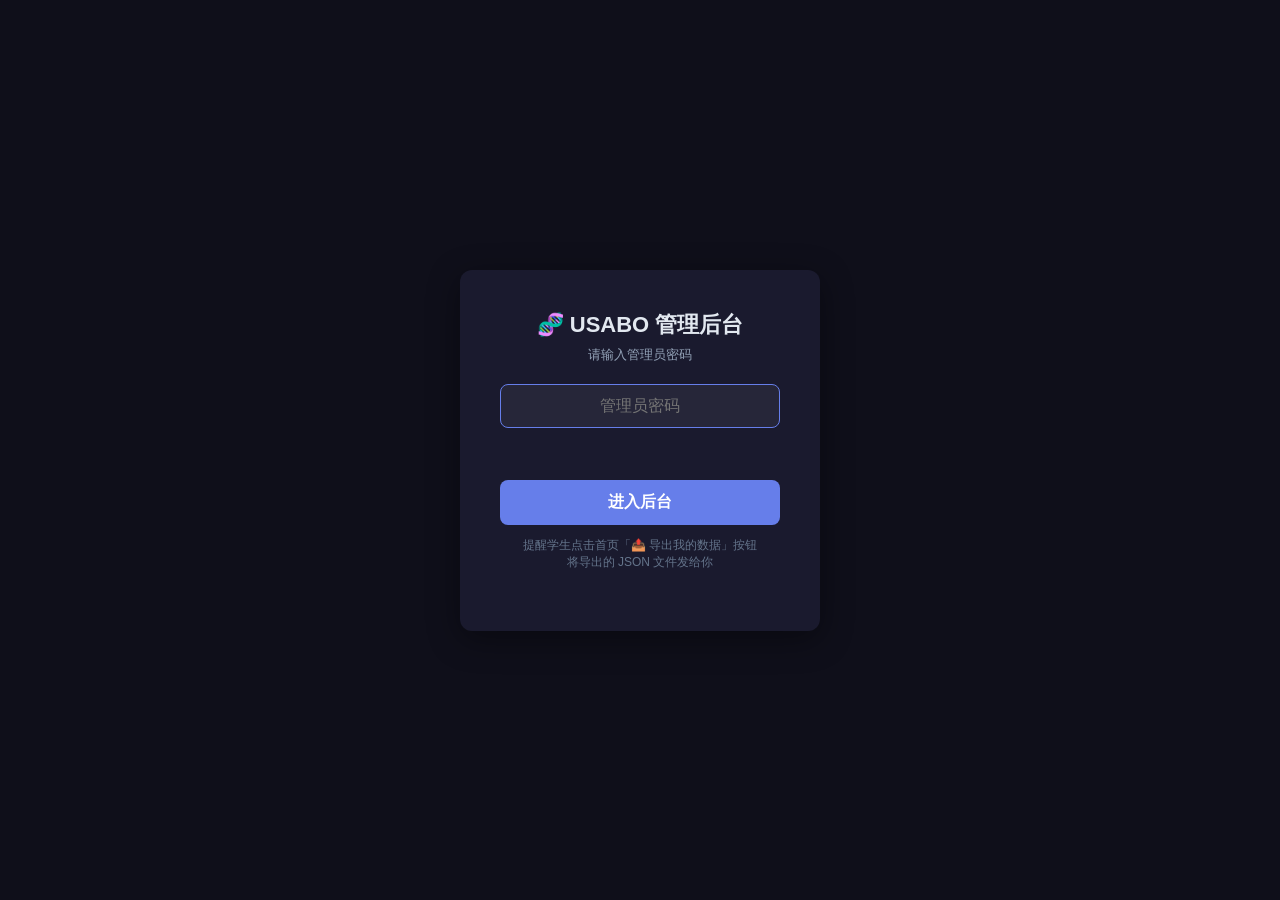
==== admin.html @ e3360253 "feat(admin): add practice PDF export (stems+options only, no answers) - New green button: 导出错题练习PDF " ====
<!DOCTYPE html>
<html lang="zh-CN">
<head>
  <meta charset="UTF-8">
  <meta name="viewport" content="width=device-width, initial-scale=1.0">
  <meta name="theme-color" content="#1a1a2e">
  <title>USABO 管理后台</title>
  <style>
    :root {
      --bg: #0f0f1a;
      --bg-card: #1a1a2e;
      --bg-card-hover: #22223a;
      --accent: #667eea;
      --accent-glow: rgba(102,126,234,0.3);
      --correct: #4ade80;
      --correct-bg: rgba(74,222,128,0.15);
      --wrong: #f87171;
      --wrong-bg: rgba(248,113,113,0.15);
      --text: #e2e8f0;
      --text-dim: #94a3b8;
      --text-muted: #64748b;
      --radius: 12px;
      --radius-sm: 8px;
    }

    * { margin:0; padding:0; box-sizing:border-box; }
    body {
      font-family: -apple-system,BlinkMacSystemFont,'Segoe UI',sans-serif;
      background: var(--bg);
      color: var(--text);
      min-height: 100vh;
    }

    /* ── Login ── */
    #login-overlay {
      position: fixed; inset:0; background: var(--bg);
      display: flex; align-items: center; justify-content: center;
      z-index: 9999;
    }
    #login-overlay.hidden { display:none; }
    .login-card {
      background: var(--bg-card);
      padding: 40px;
      border-radius: var(--radius);
      text-align: center;
      box-shadow: 0 8px 32px rgba(0,0,0,0.4);
      width: 360px;
    }
    .login-card h1 { font-size: 22px; margin-bottom: 6px; }
    .login-card p { color: var(--text-dim); font-size: 13px; margin-bottom: 20px; }
    .login-card input {
      width: 100%; padding: 12px 16px;
      border: 1px solid rgba(255,255,255,0.1);
      border-radius: var(--radius-sm);
      background: rgba(255,255,255,0.05);
      color: var(--text); font-size: 16px;
      text-align: center; outline: none;
      margin-bottom: 12px;
    }
    .login-card input:focus { border-color: var(--accent); }
    .login-btn {
      width: 100%; padding: 12px;
      background: var(--accent); color: #fff;
      border: none; border-radius: var(--radius-sm);
      font-size: 16px; font-weight: 600;
      cursor: pointer; transition: transform 0.15s;
    }
    .login-btn:hover { transform: translateY(-1px); }
    .login-btn:active { transform: translateY(0); }
    .login-error { color: var(--wrong); font-size: 13px; min-height: 20px; }

    /* ── Layout ── */
    #app { display:none; max-width: 1100px; margin: 0 auto; padding: 24px 16px; }
    #app.active { display:block; }

    header {
      display: flex; align-items: center; justify-content: space-between;
      margin-bottom: 28px;
      padding-bottom: 16px;
      border-bottom: 1px solid rgba(255,255,255,0.08);
    }
    header h1 { font-size: 24px; }
    .header-actions { display:flex; gap:10px; }
    .btn {
      padding: 8px 18px; border: none; border-radius: var(--radius-sm);
      font-size: 14px; font-weight: 600; cursor: pointer;
      transition: transform 0.15s, box-shadow 0.15s;
    }
    .btn:hover { transform: translateY(-1px); }
    .btn-accent { background: var(--accent); color: #fff; }
    .btn-accent:hover { box-shadow: 0 4px 16px var(--accent-glow); }
    .btn-ghost {
      background: transparent; color: var(--text-dim);
      border: 1px solid rgba(255,255,255,0.15);
    }
    .btn-ghost:hover { border-color: rgba(255,255,255,0.3); color: var(--text); }
    .btn-pdf {
      background: linear-gradient(135deg, #f43f5e, #e11d48);
      color: #fff;
    }
    .btn-wrong-pdf {
      background: linear-gradient(135deg, #8b5cf6, #7c3aed);
      color: #fff;
    }
    .btn-practice-pdf {
      background: linear-gradient(135deg, #22c55e, #16a34a);
      color: #fff;
    }

    /* ── Wrong Questions Print Export (Full: with answers) ── */
    #wrong-export {
      display: none;
      background: #fff;
      color: #000;
      padding: 40px;
      font-size: 14px;
      line-height: 1.6;
    }
    #wrong-export.active {
      display: block;
    }
    .we-student-title {
      font-size: 20px; font-weight: 700;
      border-bottom: 2px solid #333;
      padding-bottom: 8px; margin: 24px 0 16px;
    }
    .we-student-title:first-child { margin-top: 0; }
    .we-question {
      margin-bottom: 24px;
      padding-bottom: 16px;
      border-bottom: 1px solid #eee;
      page-break-inside: avoid;
    }
    .we-q-meta {
      color: #666; font-size: 12px; margin-bottom: 6px;
    }
    .we-stem {
      font-weight: 600; margin-bottom: 8px;
    }
    .we-options {
      margin: 8px 0 8px 20px;
    }
    .we-option {
      margin: 2px 0;
      padding: 2px 0;
    }
    .we-option.correct {
      background: #dcfce7;
      font-weight: 600;
    }
    .we-answer-row {
      display: flex; gap: 24px; margin: 8px 0;
      font-size: 13px;
    }
    .we-answer-row .wrong-ans { color: #dc2626; font-weight: 600; }
    .we-answer-row .right-ans { color: #16a34a; font-weight: 600; }
    .we-explain {
      background: #f8f9fa;
      padding: 8px 12px;
      border-radius: 6px;
      margin-top: 8px;
      font-size: 12px;
      color: #333;
      white-space: pre-wrap;
    }
    .we-q-image {
      max-width: 100%;
      max-height: 200px;
      margin: 8px 0;
    }
    .we-empty {
      text-align: center; color: #999; padding: 40px;
    }
    .we-cover {
      text-align: center; padding: 60px 20px;
      border-bottom: 2px solid #333; margin-bottom: 30px;
    }
    .we-cover h2 { font-size: 26px; margin-bottom: 8px; }
    .we-cover p { color: #666; font-size: 13px; }

    /* ── Practice Export (Stems + Options only, no answers) ── */
    #practice-export {
      display: none;
      background: #fff;
      color: #000;
      padding: 40px;
      font-size: 14px;
      line-height: 1.8;
    }
    #practice-export.active {
      display: block;
    }
    .pe-cover {
      text-align: center; padding: 60px 20px;
      border-bottom: 2px solid #333; margin-bottom: 30px;
    }
    .pe-cover h2 { font-size: 26px; margin-bottom: 8px; }
    .pe-cover p { color: #666; font-size: 13px; }
    .pe-student-title {
      font-size: 20px; font-weight: 700;
      border-bottom: 2px solid #333;
      padding-bottom: 8px; margin: 24px 0 16px;
    }
    .pe-student-title:first-child { margin-top: 0; }
    .pe-question {
      margin-bottom: 32px;
      padding-bottom: 20px;
      border-bottom: 1px dashed #ccc;
      page-break-inside: avoid;
    }
    .pe-q-num {
      font-weight: 700; font-size: 15px; margin-bottom: 6px;
      color: #333;
    }
    .pe-stem {
      font-weight: 600; margin-bottom: 10px;
      font-size: 14px;
    }
    .pe-options {
      margin: 0 0 10px 24px;
    }
    .pe-option {
      margin: 4px 0;
      padding: 4px 0;
      font-size: 14px;
    }
    .pe-blank-line {
      margin: 12px 0;
      color: #999;
      font-size: 12px;
      border-bottom: 1px solid #ccc;
      padding-bottom: 30px;
    }
    .pe-q-image {
      max-width: 100%;
      max-height: 200px;
      margin: 8px 0;
    }
    .pe-empty {
      text-align: center; color: #999; padding: 40px;
    }

    @media print {
      #login-overlay, #app, #detail-overlay, header, .btn { display: none !important; }
      body { background: #fff; color: #000; }

      /* Full wrong export (with answers) */
      .printing-wrong #wrong-export {
        display: block !important;
        position: static;
      }
      .printing-wrong #practice-export { display: none !important; }

      /* Practice export (stems + options only) */
      .printing-practice #practice-export {
        display: block !important;
        position: static;
      }
      .printing-practice #wrong-export { display: none !important; }

      .we-question { page-break-inside: avoid; }
      .we-student-title { page-break-after: avoid; }
      .pe-question { page-break-inside: avoid; }
      .pe-student-title { page-break-after: avoid; }
    }

    /* ── Import Zone ── */
    .import-zone {
      border: 2px dashed rgba(255,255,255,0.15);
      border-radius: var(--radius);
      padding: 36px;
      text-align: center;
      margin-bottom: 24px;
      transition: border-color 0.2s, background 0.2s;
      cursor: pointer;
    }
    .import-zone:hover, .import-zone.drag-over {
      border-color: var(--accent);
      background: var(--accent-glow);
    }
    .import-zone .icon { font-size: 40px; margin-bottom: 8px; }
    .import-zone p { color: var(--text-dim); font-size: 14px; margin: 4px 0; }
    .import-zone .hint { color: var(--text-muted); font-size: 12px; }
    .import-zone .file-count {
      display: inline-block; margin-top: 10px;
      background: var(--accent); color: #fff;
      padding: 2px 12px; border-radius: 20px;
      font-size: 13px; font-weight: 600;
    }
    .import-zone .file-list {
      margin-top: 14px; text-align: left;
      display: flex; flex-wrap: wrap; gap: 6px;
      justify-content: center;
    }
    .file-chip {
      background: var(--bg-card-hover);
      padding: 4px 14px; border-radius: 20px;
      font-size: 13px; color: var(--accent);
    }

    /* ── Stats Overview ── */
    .stats-grid {
      display: grid;
      grid-template-columns: repeat(auto-fit, minmax(200px, 1fr));
      gap: 14px;
      margin-bottom: 24px;
    }
    .stat-card {
      background: var(--bg-card);
      border-radius: var(--radius);
      padding: 20px;
      text-align: center;
    }
    .stat-card .num {
      font-size: 32px; font-weight: 700;
      color: var(--accent);
    }
    .stat-card .label {
      font-size: 13px; color: var(--text-dim);
      margin-top: 4px;
    }
    .stat-card.correct .num { color: var(--correct); }
    .stat-card.wrong .num { color: var(--wrong); }

    /* ── Student Table ── */
    .section-title {
      font-size: 18px; font-weight: 700;
      margin: 24px 0 14px;
      display: flex; align-items: center; gap: 8px;
    }
    .section-title::before {
      content: ''; display: block;
      width: 4px; height: 20px;
      border-radius: 2px; background: var(--accent);
    }

    .student-table {
      width: 100%; border-collapse: collapse;
      background: var(--bg-card); border-radius: var(--radius);
      overflow: hidden;
    }
    .student-table th, .student-table td {
      padding: 12px 16px; text-align: left;
      font-size: 14px;
    }
    .student-table th {
      background: rgba(255,255,255,0.04);
      color: var(--text-dim); font-weight: 600;
      font-size: 13px; text-transform: uppercase;
    }
    .student-table tr { border-bottom: 1px solid rgba(255,255,255,0.05); }
    .student-table tr:hover { background: var(--bg-card-hover); }
    .student-table .name {
      font-weight: 600; color: var(--accent);
      cursor: pointer;
    }
    .student-table .name:hover { text-decoration: underline; }
    .student-table .accuracy {
      font-weight: 600;
    }
    .accuracy.high { color: var(--correct); }
    .accuracy.mid { color: #fbbf24; }
    .accuracy.low { color: var(--wrong); }

    /* ── Student Detail Modal ── */
    #detail-overlay {
      position: fixed; inset:0; background: rgba(0,0,0,0.7);
      display:flex; align-items: center; justify-content: center;
      z-index: 10000;
    }
    #detail-overlay.hidden { display:none; }
    .detail-card {
      background: var(--bg-card);
      border-radius: var(--radius);
      padding: 28px; width: 90%; max-width: 700px; max-height: 80vh;
      overflow-y: auto;
      box-shadow: 0 16px 48px rgba(0,0,0,0.5);
    }
    .detail-close {
      float:right; background: none; border: none; color: var(--text-dim);
      font-size: 22px; cursor: pointer;
    }
    .detail-close:hover { color: var(--wrong); }
    .detail-name { font-size: 20px; font-weight: 700; margin-bottom: 16px; }
    .detail-meta {
      display: flex; gap: 20px; flex-wrap: wrap;
      margin-bottom: 20px;
    }
    .detail-meta-item {
      background: rgba(255,255,255,0.04);
      padding: 10px 16px; border-radius: var(--radius-sm);
    }
    .detail-meta-item .v { font-size: 18px; font-weight: 700; color: var(--accent); }
    .detail-meta-item .l { font-size: 12px; color: var(--text-muted); }
    .detail-section {
      margin-bottom: 16px;
    }
    .detail-section h3 {
      font-size: 15px; font-weight: 600;
      margin-bottom: 10px; color: var(--text-dim);
    }
    .wrong-item {
      background: var(--wrong-bg);
      padding: 10px 14px; border-radius: var(--radius-sm);
      margin-bottom: 8px; font-size: 13px;
      border-left: 3px solid var(--wrong);
    }
    .wrong-item .q-stem { font-weight: 600; margin-bottom: 4px; }
    .wrong-item .q-meta { color: var(--text-muted); font-size: 12px; }
    .history-item {
      background: var(--bg-card-hover);
      padding: 8px 14px; border-radius: var(--radius-sm);
      margin-bottom: 6px; font-size: 13px;
      display: flex; justify-content: space-between;
    }
    .history-item .acc {
      font-weight: 600;
      padding: 1px 8px; border-radius: 10px;
    }
    .acc.good { background: var(--correct-bg); color: var(--correct); }
    .acc.ok { background: rgba(251,191,36,0.15); color: #fbbf24; }
    .acc.bad { background: var(--wrong-bg); color: var(--wrong); }

    /* ── Topic Breakdown ── */
    .topic-bar-wrap {
      display: flex; align-items: center; gap: 10px;
      margin-bottom: 6px;
    }
    .topic-bar-label {
      width: 80px; font-size: 13px; font-weight: 600;
      text-align: right; flex-shrink: 0;
    }
    .topic-bar-track {
      flex:1; height: 20px; background: rgba(255,255,255,0.06);
      border-radius: 10px; overflow: hidden;
      display: flex;
    }
    .topic-bar-correct {
      height: 100%; background: var(--correct);
      border-radius: 10px 0 0 10px;
    }
    .topic-bar-wrong {
      height: 100%; background: var(--wrong);
      border-radius: 0 10px 10px 0;
    }
    .topic-bar-stat {
      width: 60px; font-size: 12px; color: var(--text-dim); text-align: left;
      flex-shrink: 0;
    }

    /* ── Error Topic Heatmap ── */
    .heatmap { margin-bottom: 24px; }
    .heatmap table { width: 100%; border-collapse: collapse; }
    .heatmap th, .heatmap td {
      padding: 8px 12px; text-align: center; font-size: 13px;
      border-bottom: 1px solid rgba(255,255,255,0.05);
    }
    .heatmap th { background: rgba(255,255,255,0.04); color: var(--text-dim); }
    .heatbar {
      height: 6px; border-radius: 3px;
      background: var(--wrong);
      min-width: 2px; display: inline-block;
    }

    /* ── Print Styles ── */
    @media print {
      body { background: #fff; color: #000; }
      header, .import-zone, .btn, .header-actions, #detail-overlay, .section-title::before {
        display: none !important;
      }
      .student-table { background: #fff; border: 1px solid #ddd; }
      .student-table th { background: #f5f5f5; color: #333; }
      .student-table td { color: #333; }
      .student-table tr { border-bottom: 1px solid #ddd; }
      .student-table .name { color: #333; }
      .stats-grid { page-break-inside: avoid; }
      .stat-card { background: #f8f9fa; border: 1px solid #ddd; }
      .stat-card .num { color: #667eea; }
      .stat-card.correct .num { color: #16a34a; }
      .stat-card.wrong .num { color: #dc2626; }
      .section-title { color: #333; }
      .topic-bar-correct { background: #16a34a; }
      .topic-bar-wrong { background: #dc2626; }
      .topic-bar-track { background: #f0f0f0; }
      .heatbar { background: #dc2626; }
    }
  </style>
</head>
<body>

<!-- ── Login Overlay ── -->
<div id="login-overlay">
  <div class="login-card">
    <h1>🧬 USABO 管理后台</h1>
    <p>请输入管理员密码</p>
    <input type="password" id="admin-password" placeholder="管理员密码" autocomplete="off">
    <p class="login-error" id="admin-error"></p>
    <button class="login-btn" id="admin-login-btn">进入后台</button>
    <p style="font-size:12px;color:var(--text-muted);margin-top:12px;">
      提醒学生点击首页「📤 导出我的数据」按钮<br>将导出的 JSON 文件发给你
    </p>
  </div>
</div>

<!-- ── Main App ── -->
<div id="app">
  <header>
    <h1>📊 学生做题记录总览</h1>
    <div class="header-actions">
      <button class="btn btn-ghost" id="btn-clear-data">清空已导入数据</button>
      <button class="btn btn-practice-pdf" id="btn-export-practice-pdf">✏️ 导出错题练习PDF</button>
      <button class="btn btn-wrong-pdf" id="btn-export-wrong-pdf">📝 导出错题PDF（含答案）</button>
      <button class="btn btn-pdf" id="btn-export-pdf">📄 导出统计PDF</button>
    </div>
  </header>

  <!-- Import Zone -->
  <div class="import-zone" id="import-zone">
    <div class="icon">📂</div>
    <p><strong>拖拽或点击导入学生数据文件</strong></p>
    <p class="hint">支持一次选择多个 .json 文件（学生通过 App 导出的数据）</p>
    <input type="file" id="file-input" multiple accept=".json" style="display:none;">
    <div class="file-list" id="file-list"></div>
  </div>

  <!-- Overview Stats -->
  <div class="stats-grid" id="overview-stats">
    <div class="stat-card">
      <div class="num" id="ov-students">0</div>
      <div class="label">已导入学生</div>
    </div>
    <div class="stat-card">
      <div class="num" id="ov-total">0</div>
      <div class="label">总做题量</div>
    </div>
    <div class="stat-card correct">
      <div class="num" id="ov-accuracy">0%</div>
      <div class="label">整体正确率</div>
    </div>
    <div class="stat-card wrong">
      <div class="num" id="ov-wrongs">0</div>
      <div class="label">错题总数</div>
    </div>
  </div>

  <!-- Student Table -->
  <div class="section-title">学生列表</div>
  <div style="overflow-x:auto;">
    <table class="student-table">
      <thead>
        <tr>
          <th>学生</th>
          <th>做题量</th>
          <th>正确率</th>
          <th>错题数</th>
          <th>练习次数</th>
          <th>最近导出</th>
        </tr>
      </thead>
      <tbody id="student-tbody"></tbody>
    </table>
  </div>
  <p id="no-data-msg" style="text-align:center;color:var(--text-muted);padding:40px;">
    还没有导入任何学生数据<br>
    <span style="font-size:13px;">让学生点击 App 首页的「📤 导出我的数据」按钮，然后把文件发给你拖进来</span>
  </p>

  <!-- Topic Breakdown -->
  <div class="section-title">各板块正确率分布</div>
  <div id="topic-breakdown" style="background:var(--bg-card);border-radius:var(--radius);padding:20px;"></div>

  <!-- Error Heatmap -->
  <div class="section-title">各板块错题分布（横向对比）</div>
  <div class="heatmap" style="overflow-x:auto;">
    <table>
      <thead id="heatmap-head"></thead>
      <tbody id="heatmap-body"></tbody>
    </table>
  </div>
  <p id="heatmap-msg" style="text-align:center;color:var(--text-muted);">导入学生数据后显示对比</p>
</div>

<!-- ── Student Detail Modal ── -->
<div id="detail-overlay" class="hidden">
  <div class="detail-card" id="detail-content"></div>
</div>

<script>
/* ════════════════════════════════════════════════════════
   USABO Admin Backend — 做题记录管理与 PDF 导出
   ════════════════════════════════════════════════════════ */
'use strict';

// ── Admin Auth ──
const ADMIN_PW_HASH = 'f2dca037d7c65ac8e4c29d0daa133d6422c6e3d6213be7d9714dab2c4b76ca82';

const AdminAuth = {
  async login(password) {
    const data = new TextEncoder().encode(password);
    const hashBuf = await crypto.subtle.digest('SHA-256', data);
    const hash = Array.from(new Uint8Array(hashBuf)).map(b => b.toString(16).padStart(2,'0')).join('');
    return hash === ADMIN_PW_HASH;
  }
};

// ── Data Store (sessionStorage to survive page reloads in same tab) ──
const AdminStore = {
  _key: 'usabo_admin_students',
  students: [],
  init() {
    try {
      const raw = sessionStorage.getItem(this._key);
      this.students = raw ? JSON.parse(raw) : [];
    } catch { this.students = []; }
  },
  save() {
    sessionStorage.setItem(this._key, JSON.stringify(this.students));
  },
  add(data) {
    // Remove existing entry for same student
    this.students = this.students.filter(s => s.student !== data.student);
    this.students.push(data);
    this.students.sort((a,b) => a.student.localeCompare(b.student));
    this.save();
  },
  clear() {
    this.students = [];
    sessionStorage.removeItem(this._key);
  },
  get(studentName) {
    return this.students.find(s => s.student === studentName);
  },
  getAll() {
    return [...this.students];
  },
  getAggregatedStats() {
    const all = this.students;
    let totalQ = 0, totalC = 0, totalW = 0;
    all.forEach(s => {
      s.history.forEach(h => {
        totalQ += h.total || 0;
        totalC += h.correct || 0;
      });
      totalW += (s.wrongAnswers || []).length;
    });
    return {
      studentCount: all.length,
      totalQuestions: totalQ,
      totalCorrect: totalC,
      accuracy: totalQ > 0 ? Math.round((totalC / totalQ) * 100) : 0,
      totalWrongs: totalW,
    };
  },

  // Topic-level aggregation across all students
  getTopicStats() {
    const topicMap = {};
    this.students.forEach(s => {
      // From history records
      s.history.forEach(h => {
        if (!h.topicBreakdown) return;
        Object.entries(h.topicBreakdown).forEach(([topic, tb]) => {
          if (!topicMap[topic]) topicMap[topic] = { correct:0, total:0 };
          topicMap[topic].correct += tb.correct || 0;
          topicMap[topic].total += tb.total || 0;
        });
      });
      // Count wrong answers by topic
      (s.wrongAnswers || []).forEach(w => {
        const t = w.topic || 'Unknown';
        if (!topicMap[t]) topicMap[t] = { correct:0, total:0, wrongCount:0 };
        topicMap[t].wrongCount = (topicMap[t].wrongCount || 0) + 1;
      });
    });
    return topicMap;
  },

  getStudentTopicWrongs(studentName) {
    const s = this.students.find(x => x.student === studentName);
    if (!s) return {};
    const map = {};
    (s.wrongAnswers || []).forEach(w => {
      const t = w.topic || 'Unknown';
      map[t] = (map[t] || 0) + 1;
    });
    return map;
  }
};

// ── UI Helper ──
function accClass(pct) {
  if (pct >= 80) return 'high';
  if (pct >= 60) return 'mid';
  return 'low';
}
function accLabel(pct) {
  if (pct >= 80) return 'good';
  if (pct >= 60) return 'ok';
  return 'bad';
}
function fmtDate(iso) {
  if (!iso) return '-';
  try { return new Date(iso).toLocaleDateString('zh-CN'); }
  catch { return iso.slice(0,10); }
}

// ── Render ──
function renderAll() {
  renderStats();
  renderStudentTable();
  renderTopicBreakdown();
  renderHeatmap();
}

function renderStats() {
  const st = AdminStore.getAggregatedStats();
  document.getElementById('ov-students').textContent = st.studentCount;
  document.getElementById('ov-total').textContent = st.totalQuestions;
  document.getElementById('ov-accuracy').textContent = st.accuracy + '%';
  document.getElementById('ov-wrongs').textContent = st.totalWrongs;
}

function renderStudentTable() {
  const tb = document.getElementById('student-tbody');
  const msg = document.getElementById('no-data-msg');
  const students = AdminStore.getAll();

  if (students.length === 0) {
    tb.innerHTML = '';
    msg.style.display = 'block';
    return;
  }
  msg.style.display = 'none';

  tb.innerHTML = students.map(s => {
    let total = 0, correct = 0;
    s.history.forEach(h => { total += h.total || 0; correct += h.correct || 0; });
    const pct = total > 0 ? Math.round((correct / total) * 100) : 0;
    const wrongCount = (s.wrongAnswers || []).length;
    const practiceCount = s.history.length;
    const lastDate = s.exportedAt ? fmtDate(s.exportedAt) : '-';
    return `<tr>
      <td><span class="name" onclick="showDetail('${escapeHTML(s.student)}')">${escapeHTML(s.student)}</span></td>
      <td>${total}</td>
      <td><span class="accuracy ${accClass(pct)}">${pct}%</span></td>
      <td>${wrongCount}</td>
      <td>${practiceCount}</td>
      <td style="color:var(--text-muted);font-size:12px;">${lastDate}</td>
    </tr>`;
  }).join('');
}

function renderTopicBreakdown() {
  const container = document.getElementById('topic-breakdown');
  const topicMap = AdminStore.getTopicStats();
  const entries = Object.entries(topicMap).sort((a,b) => {
    // Sort by total questions descending
    return (b[1].total || 0) - (a[1].total || 0);
  });

  if (entries.length === 0) {
    container.innerHTML = '<p style="text-align:center;color:var(--text-muted);padding:20px;">暂无数据</p>';
    return;
  }

  container.innerHTML = entries.map(([topic, stats]) => {
    const total = stats.total || 0;
    const correct = stats.correct || 0;
    const wrong = total - correct;
    const pct = total > 0 ? Math.round((correct / total) * 100) : 0;
    const correctW = total > 0 ? (correct / total) * 100 : 0;
    const wrongW = total > 0 ? (wrong / total) * 100 : 0;
    return `<div class="topic-bar-wrap">
      <span class="topic-bar-label">${escapeHTML(topic)}</span>
      <div class="topic-bar-track">
        <div class="topic-bar-correct" style="width:${correctW}%"></div>
        <div class="topic-bar-wrong" style="width:${wrongW}%"></div>
      </div>
      <span class="topic-bar-stat">${total}题 · ${pct}%</span>
    </div>`;
  }).join('');
}

function renderHeatmap() {
  const head = document.getElementById('heatmap-head');
  const body = document.getElementById('heatmap-body');
  const msg = document.getElementById('heatmap-msg');
  const students = AdminStore.getAll();

  if (students.length === 0) {
    head.innerHTML = ''; body.innerHTML = '';
    msg.style.display = 'block';
    return;
  }
  msg.style.display = 'none';

  // Collect all topics
  const allTopics = new Set();
  students.forEach(s => {
    const tw = AdminStore.getStudentTopicWrongs(s.student);
    Object.keys(tw).forEach(t => allTopics.add(t));
  });
  const topics = [...allTopics].sort();

  // Build heatmap header
  head.innerHTML = `<tr><th style="text-align:left;width:100px;">板块</th>${students.map(s =>
    `<th>${escapeHTML(s.student)}</th>`
  ).join('')}<th style="color:var(--text-muted);">合计</th></tr>`;

  const maxVal = Math.max(1, ...topics.map(t => {
    let sum = 0;
    students.forEach(s => {
      const tw = AdminStore.getStudentTopicWrongs(s.student);
      sum += tw[t] || 0;
    });
    return sum;
  }));

  body.innerHTML = topics.map(topic => {
    const cells = students.map(s => {
      const tw = AdminStore.getStudentTopicWrongs(s.student);
      const v = tw[topic] || 0;
      const w = (v / maxVal) * 100;
      return `<td>${v > 0 ? `<span class="heatbar" style="width:${Math.max(w, 2)}px"></span> ${v}` : '-'}</td>`;
    });
    let totalCol = 0;
    students.forEach(s => {
      const tw = AdminStore.getStudentTopicWrongs(s.student);
      totalCol += tw[topic] || 0;
    });
    return `<tr><td style="text-align:left;font-weight:600;">${escapeHTML(topic)}</td>${cells.join('')}<td style="font-weight:600;color:var(--wrong);">${totalCol}</td></tr>`;
  }).join('');
}

// ── Escape ──
function escapeHTML(str) {
  const d = document.createElement('div');
  d.textContent = str;
  return d.innerHTML;
}

// ── Student Detail Modal ──
function showDetail(name) {
  const s = AdminStore.get(name);
  if (!s) return;

  let total = 0, correct = 0;
  s.history.forEach(h => { total += h.total || 0; correct += h.correct || 0; });
  const pct = total > 0 ? Math.round((correct / total) * 100) : 0;
  const wrongs = s.wrongAnswers || [];

  document.getElementById('detail-content').innerHTML = `
    <button class="detail-close" onclick="closeDetail()">✕</button>
    <div class="detail-name">${escapeHTML(s.student)} 详细记录</div>
    <div class="detail-meta">
      <div class="detail-meta-item">
        <div class="v">${total}</div><div class="l">总做题量</div>
      </div>
      <div class="detail-meta-item">
        <div class="v">${pct}%</div><div class="l">正确率</div>
      </div>
      <div class="detail-meta-item">
        <div class="v">${wrongs.length}</div><div class="l">错题数</div>
      </div>
      <div class="detail-meta-item">
        <div class="v">${s.history.length}</div><div class="l">练习次数</div>
      </div>
      <div class="detail-meta-item">
        <div class="v">${fmtDate(s.exportedAt)}</div><div class="l">数据导出时间</div>
      </div>
    </div>
    <div class="detail-section">
      <h3>📋 练习记录</h3>
      ${s.history.slice().reverse().map(h => {
        const acc = h.total > 0 ? Math.round((h.correct/h.total)*100) : 0;
        return `<div class="history-item">
          <span>${fmtDate(h.date || h.timestamp)} · ${h.total || 0}题 · 主题: ${h.topic || '-'}</span>
          <span class="acc ${accLabel(acc)}">${acc}%</span>
        </div>`;
      }).join('') || '<p style="color:var(--text-muted);">暂无练习记录</p>'}
    </div>
    <div class="detail-section">
      <h3>📝 错题本 (${wrongs.length}题)</h3>
      ${wrongs.map(w => `
        <div class="wrong-item">
          <div class="q-stem">[${escapeHTML(w.id || '?')}] ${escapeHTML(w.stem || '无题目文本')}</div>
          <div class="q-meta">
            板块: ${escapeHTML(w.topic || '-')} ·
            你的答案: ${Array.isArray(w.yourAnswer) ? w.yourAnswer.join(', ') : w.yourAnswer} ·
            正确答案: ${Array.isArray(w.answer) ? w.answer.join(', ') : w.answer}
          </div>
        </div>
      `).join('') || '<p style="color:var(--text-muted);">暂无错题 🎉</p>'}
    </div>
  `;

  document.getElementById('detail-overlay').classList.remove('hidden');
}

function closeDetail() {
  document.getElementById('detail-overlay').classList.add('hidden');
}

// ── File Import ──
function handleFiles(files) {
  const names = [];
  Array.from(files).forEach(file => {
    if (!file.name.endsWith('.json')) return;
    const reader = new FileReader();
    reader.onload = (e) => {
      try {
        const data = JSON.parse(e.target.result);
        if (data.student && data.history && data.wrongAnswers) {
          AdminStore.add(data);
          names.push(data.student);
          renderAll();
          updateFileChips();
        }
      } catch (ex) {
        alert(`文件 ${file.name} 解析失败: ${ex.message}`);
      }
    };
    reader.readAsText(file);
  });
}

function updateFileChips() {
  const list = document.getElementById('file-list');
  const students = AdminStore.getAll();
  if (students.length === 0) {
    list.innerHTML = '';
    return;
  }
  list.innerHTML = students.map(s =>
    `<span class="file-chip">${escapeHTML(s.student)}</span>`
  ).join('');
}

// ── Event Bindings ──
function init() {
  AdminStore.init();

  // Login
  const loginOverlay = document.getElementById('login-overlay');
  const adminPw = document.getElementById('admin-password');
  const loginErr = document.getElementById('admin-error');
  const loginBtn = document.getElementById('admin-login-btn');

  const doLogin = async () => {
    const pw = adminPw.value.trim();
    if (!pw) { loginErr.textContent = '请输入密码'; return; }
    loginBtn.disabled = true;
    loginBtn.textContent = '验证中...';
    const ok = await AdminAuth.login(pw);
    if (ok) {
      loginOverlay.classList.add('hidden');
      document.getElementById('app').classList.add('active');
      adminPw.value = '';
      renderAll();
      updateFileChips();
    } else {
      loginErr.textContent = '密码错误';
      adminPw.value = '';
      adminPw.focus();
    }
    loginBtn.disabled = false;
    loginBtn.textContent = '进入后台';
  };

  loginBtn.onclick = doLogin;
  adminPw.addEventListener('keydown', (e) => {
    if (e.key === 'Enter') doLogin();
  });

  // Import zone
  const zone = document.getElementById('import-zone');
  const fileInput = document.getElementById('file-input');

  zone.onclick = () => fileInput.click();
  zone.ondragover = (e) => { e.preventDefault(); zone.classList.add('drag-over'); };
  zone.ondragleave = () => zone.classList.remove('drag-over');
  zone.ondrop = (e) => {
    e.preventDefault();
    zone.classList.remove('drag-over');
    handleFiles(e.dataTransfer.files);
  };
  fileInput.onchange = () => {
    handleFiles(fileInput.files);
    fileInput.value = '';
  };

  // Clear data
  document.getElementById('btn-clear-data').onclick = () => {
    if (confirm('确定要清空所有已导入的学生数据吗？此操作不可撤销。')) {
      AdminStore.clear();
      renderAll();
      updateFileChips();
    }
  };

  // Export wrong questions PDF
  document.getElementById('btn-export-wrong-pdf').onclick = () => {
    const container = document.getElementById('wrong-export');
    const students = AdminStore.getAll();
    if (students.length === 0) {
      alert('请先导入学生数据');
      return;
    }

    let html = '';
    const totalWrongs = students.reduce((sum, s) => sum + (s.wrongAnswers || []).length, 0);
    html += `<div class="we-cover">
      <h2>USABO 学生错题汇总</h2>
      <p>共 ${students.length} 名学生 · ${totalWrongs} 道错题</p>
      <p>生成时间：${new Date().toLocaleString('zh-CN')}</p>
    </div>`;

    students.forEach(s => {
      const wrongs = s.wrongAnswers || [];
      html += `<div class="we-student-title">学生：${escapeHTML(s.student)}（${wrongs.length} 道错题）</div>`;
      if (wrongs.length === 0) {
        html += `<div class="we-empty">该学生暂无错题 🎉</div>`;
        return;
      }
      wrongs.forEach((w, idx) => {
        const optionsHtml = (w.options || []).map(opt => {
          const isCorrect = (w.answer || []).includes(opt.key);
          return `<div class="we-option ${isCorrect ? 'correct' : ''}">${opt.key}. ${escapeHTML(opt.text || '')}</div>`;
        }).join('');
        const imgHtml = w.image ? `<img class="we-q-image" src="${escapeHTML(w.image)}" alt="题目图片">` : '';
        html += `
          <div class="we-question">
            <div class="we-q-meta">${idx + 1}. [${escapeHTML(w.id || '?')}] 板块：${escapeHTML(w.topic || '-')}</div>
            <div class="we-stem">${escapeHTML(w.stem || '无题目文本')}</div>
            ${imgHtml}
            <div class="we-options">${optionsHtml}</div>
            <div class="we-answer-row">
              <span class="wrong-ans">学生答案：${escapeHTML(formatAnswer(w.yourAnswer))}</span>
              <span class="right-ans">正确答案：${escapeHTML(formatAnswer(w.answer))}</span>
            </div>
            ${w.explain ? `<div class="we-explain"><strong>解析：</strong>${escapeHTML(w.explain)}</div>` : ''}
          </div>
        `;
      });
    });

    container.innerHTML = html;
    container.classList.add('active');

    document.body.classList.add('printing-wrong');
    const originalTitle = document.title;
    document.title = `USABO 错题汇总 - ${new Date().toLocaleDateString('zh-CN')}`;
    window.print();
    document.title = originalTitle;
    container.classList.remove('active');
    document.body.classList.remove('printing-wrong');
  };

  // Export practice PDF (stems + options only, NO answers/explanations)
  document.getElementById('btn-export-practice-pdf').onclick = () => {
    const container = document.getElementById('practice-export');
    const students = AdminStore.getAll();
    if (students.length === 0) {
      alert('请先导入学生数据');
      return;
    }

    // De-duplicate wrong questions across students (same question might appear for multiple students)
    const seenIds = new Set();
    const allWrongs = [];
    students.forEach(s => {
      (s.wrongAnswers || []).forEach(w => {
        const qId = w.id || w.stem;
        if (!seenIds.has(qId)) {
          seenIds.add(qId);
          allWrongs.push(w);
        }
      });
    });

    if (allWrongs.length === 0) {
      alert('所有学生暂无错题，无法导出');
      return;
    }

    let html = '';
    html += `<div class="pe-cover">
      <h2>USABO 错题练习卷</h2>
      <p>以下为所有学生的错题汇总 · 仅题干和选项 · 不含答案</p>
      <p>共 ${allWrongs.length} 道题目 · 生成时间：${new Date().toLocaleString('zh-CN')}</p>
      <p style="color:#999;font-size:11px;margin-top:12px;">⚠️ 请独立作答，完成后对照原错题记录核对答案</p>
    </div>`;

    // Group by student for per-student view, but also show combined
    // First show the combined list (deduplicated)
    html += `<div class="pe-student-title">全部错题（${allWrongs.length} 道）</div>`;
    allWrongs.forEach((w, idx) => {
      const optionsHtml = (w.options || []).map(opt =>
        `<div class="pe-option">${opt.key}. ${escapeHTML(opt.text || '')}</div>`
      ).join('');
      const imgHtml = w.image ? `<img class="pe-q-image" src="${escapeHTML(w.image)}" alt="题目图片">` : '';
      html += `
        <div class="pe-question">
          <div class="pe-q-num">${idx + 1}. [${escapeHTML(w.id || '?')}] ${escapeHTML(w.topic || '-')}</div>
          <div class="pe-stem">${escapeHTML(w.stem || '无题目文本')}</div>
          ${imgHtml}
          <div class="pe-options">${optionsHtml}</div>
          <div class="pe-blank-line">你的答案：</div>
        </div>
      `;
    });

    // Then per-student sections
    students.forEach(s => {
      const wrongs = s.wrongAnswers || [];
      if (wrongs.length === 0) return;
      html += `<div class="pe-student-title">学生：${escapeHTML(s.student)}（${wrongs.length} 道错题）</div>`;
      wrongs.forEach((w, idx) => {
        const optionsHtml = (w.options || []).map(opt =>
          `<div class="pe-option">${opt.key}. ${escapeHTML(opt.text || '')}</div>`
        ).join('');
        const imgHtml = w.image ? `<img class="pe-q-image" src="${escapeHTML(w.image)}" alt="题目图片">` : '';
        html += `
          <div class="pe-question">
            <div class="pe-q-num">${idx + 1}. [${escapeHTML(w.id || '?')}] ${escapeHTML(w.topic || '-')}</div>
            <div class="pe-stem">${escapeHTML(w.stem || '无题目文本')}</div>
            ${imgHtml}
            <div class="pe-options">${optionsHtml}</div>
            <div class="pe-blank-line">你的答案：</div>
          </div>
        `;
      });
    });

    container.innerHTML = html;
    container.classList.add('active');

    document.body.classList.add('printing-practice');
    const originalTitle = document.title;
    document.title = `USABO 错题练习卷 - ${new Date().toLocaleDateString('zh-CN')}`;
    window.print();
    document.title = originalTitle;
    container.classList.remove('active');
    document.body.classList.remove('printing-practice');
  };

  function formatAnswer(ans) {
    if (!ans) return '未作答';
    if (Array.isArray(ans)) return ans.length ? ans.join('、') : '未作答';
    return String(ans);
  }

  // Export PDF
  document.getElementById('btn-export-pdf').onclick = () => {
    // Create a clean print version
    const title = 'USABO 学生做题记录报告';
    document.title = title;
    window.print();
    document.title = 'USABO 管理后台';
  };

  // Close detail modal on overlay click
  document.getElementById('detail-overlay').onclick = (e) => {
    if (e.target === document.getElementById('detail-overlay')) {
      closeDetail();
    }
  };

  // Check if already logged in (session)
  if (sessionStorage.getItem('usabo_admin_logged')) {
    loginOverlay.classList.add('hidden');
    document.getElementById('app').classList.add('active');
    renderAll();
    updateFileChips();
  } else {
    // Auto-focus password
    setTimeout(() => adminPw.focus(), 300);
  }

  // Remember login state
  const origLogin = AdminAuth.login;
  AdminAuth.login = async function(pw) {
    const result = await origLogin.call(this, pw);
    if (result) sessionStorage.setItem('usabo_admin_logged', '1');
    return result;
  };
}

document.addEventListener('DOMContentLoaded', init);
</script>

<!-- ── Wrong Questions Export View (Print/PDF) ── -->
<div id="wrong-export"></div>

<!-- ── Practice Export View (Stems + Options only, no answers) ── -->
<div id="practice-export"></div>

</body>
</html>
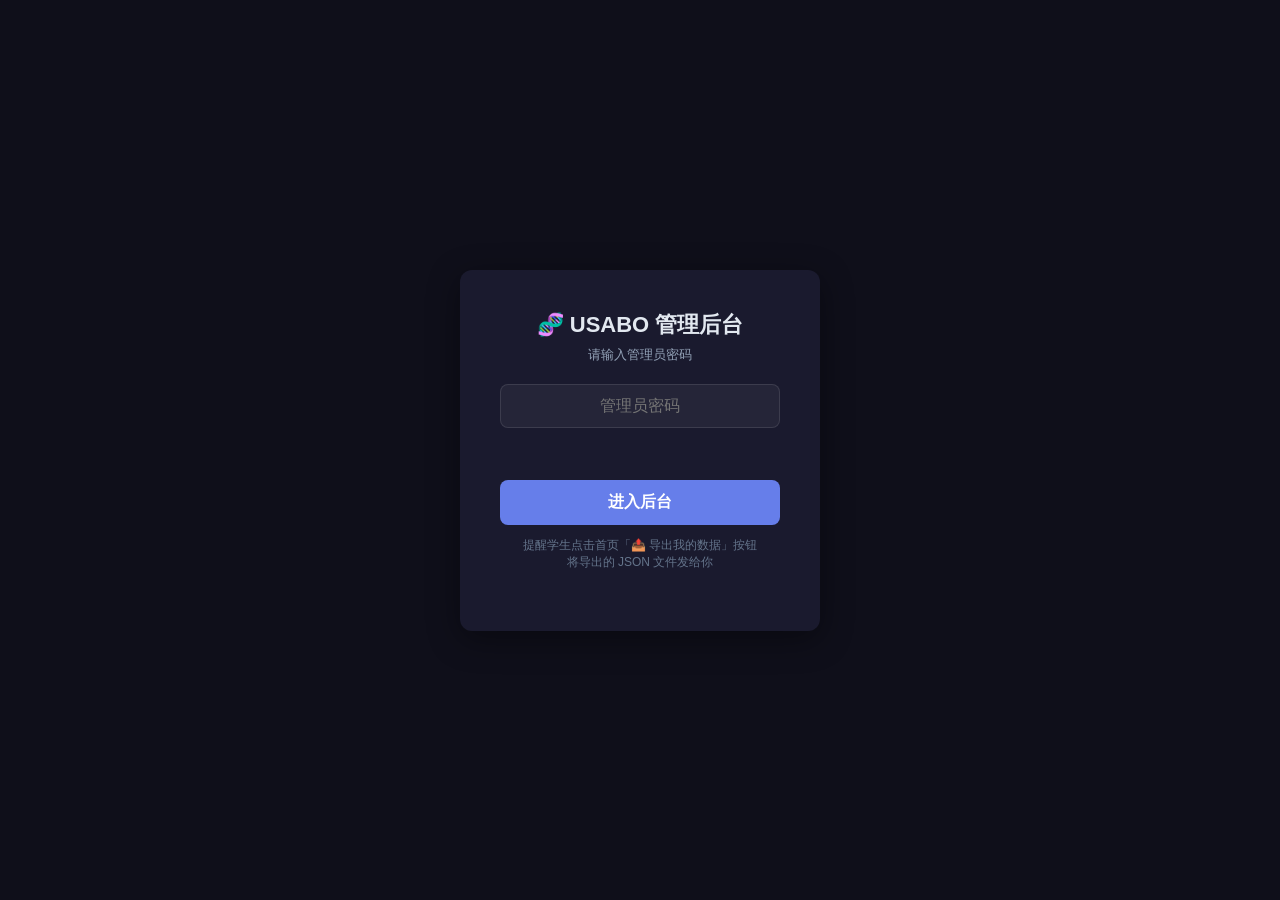
==== commit d2af6d96: "fix(admin): render inline image paths in PDF exports and wait for images before print - Add renderSt" ====
--- a/admin.html
+++ b/admin.html
@@ -3,6 +3,9 @@
 <head>
   <meta charset="UTF-8">
   <meta name="viewport" content="width=device-width, initial-scale=1.0">
+  <meta http-equiv="Cache-Control" content="no-cache, no-store, must-revalidate">
+  <meta http-equiv="Pragma" content="no-cache">
+  <meta http-equiv="Expires" content="0">
   <meta name="theme-color" content="#1a1a2e">
   <title>USABO 管理后台</title>
   <style>
@@ -839,6 +842,34 @@
   return d.innerHTML;
 }
 
+// 将题干中的图片路径（如 images/image99.png）自动渲染为 <img> 标签
+function renderStem(stem, imgClass = 'we-q-image') {
+  if (!stem) return '无题目文本';
+  let html = escapeHTML(stem);
+  // 将行内图片路径文本转为 img 标签（兼容旧数据）
+  html = html.replace(/images\/image(\d+)\.png/g, function(match, num) {
+    return `<img class="${imgClass}" src="images/image${num}.png" alt="题目图片">`;
+  });
+  // 保留换行
+  html = html.replace(/\n/g, '<br>');
+  return html;
+}
+
+// 等待容器内所有图片加载完成
+function waitForImages(container) {
+  const imgs = container.querySelectorAll('img');
+  const promises = Array.from(imgs).map(img => {
+    if (img.complete && img.naturalHeight !== 0) return Promise.resolve();
+    return new Promise((resolve) => {
+      img.onload = resolve;
+      img.onerror = resolve;
+      // 5秒超时，防止某张图片加载失败导致无法打印
+      setTimeout(resolve, 5000);
+    });
+  });
+  return Promise.all(promises);
+}
+
 // ── Student Detail Modal ──
 function showDetail(name) {
   const s = AdminStore.get(name);
@@ -1031,7 +1062,7 @@
         html += `
           <div class="we-question">
             <div class="we-q-meta">${idx + 1}. [${escapeHTML(w.id || '?')}] 板块：${escapeHTML(w.topic || '-')}</div>
-            <div class="we-stem">${escapeHTML(w.stem || '无题目文本')}</div>
+            <div class="we-stem">${renderStem(w.stem)}</div>
             ${imgHtml}
             <div class="we-options">${optionsHtml}</div>
             <div class="we-answer-row">
@@ -1050,14 +1081,18 @@
     document.body.classList.add('printing-wrong');
     const originalTitle = document.title;
     document.title = `USABO 错题汇总 - ${new Date().toLocaleDateString('zh-CN')}`;
+
+    // 等待图片加载完成后再打印，避免PDF中图片缺失
+    await waitForImages(container);
     window.print();
+
     document.title = originalTitle;
     container.classList.remove('active');
     document.body.classList.remove('printing-wrong');
   };
 
   // Export practice PDF (stems + options only, NO answers/explanations)
-  document.getElementById('btn-export-practice-pdf').onclick = () => {
+  document.getElementById('btn-export-practice-pdf').onclick = async () => {
     const container = document.getElementById('practice-export');
     const students = AdminStore.getAll();
     if (students.length === 0) {
@@ -1102,7 +1137,7 @@
       html += `
         <div class="pe-question">
           <div class="pe-q-num">${idx + 1}. [${escapeHTML(w.id || '?')}] ${escapeHTML(w.topic || '-')}</div>
-          <div class="pe-stem">${escapeHTML(w.stem || '无题目文本')}</div>
+          <div class="pe-stem">${renderStem(w.stem, 'pe-q-image')}</div>
           ${imgHtml}
           <div class="pe-options">${optionsHtml}</div>
           <div class="pe-blank-line">你的答案：</div>
@@ -1138,7 +1173,11 @@
     document.body.classList.add('printing-practice');
     const originalTitle = document.title;
     document.title = `USABO 错题练习卷 - ${new Date().toLocaleDateString('zh-CN')}`;
+
+    // 等待图片加载完成后再打印，避免PDF中图片缺失
+    await waitForImages(container);
     window.print();
+
     document.title = originalTitle;
     container.classList.remove('active');
     document.body.classList.remove('printing-practice');
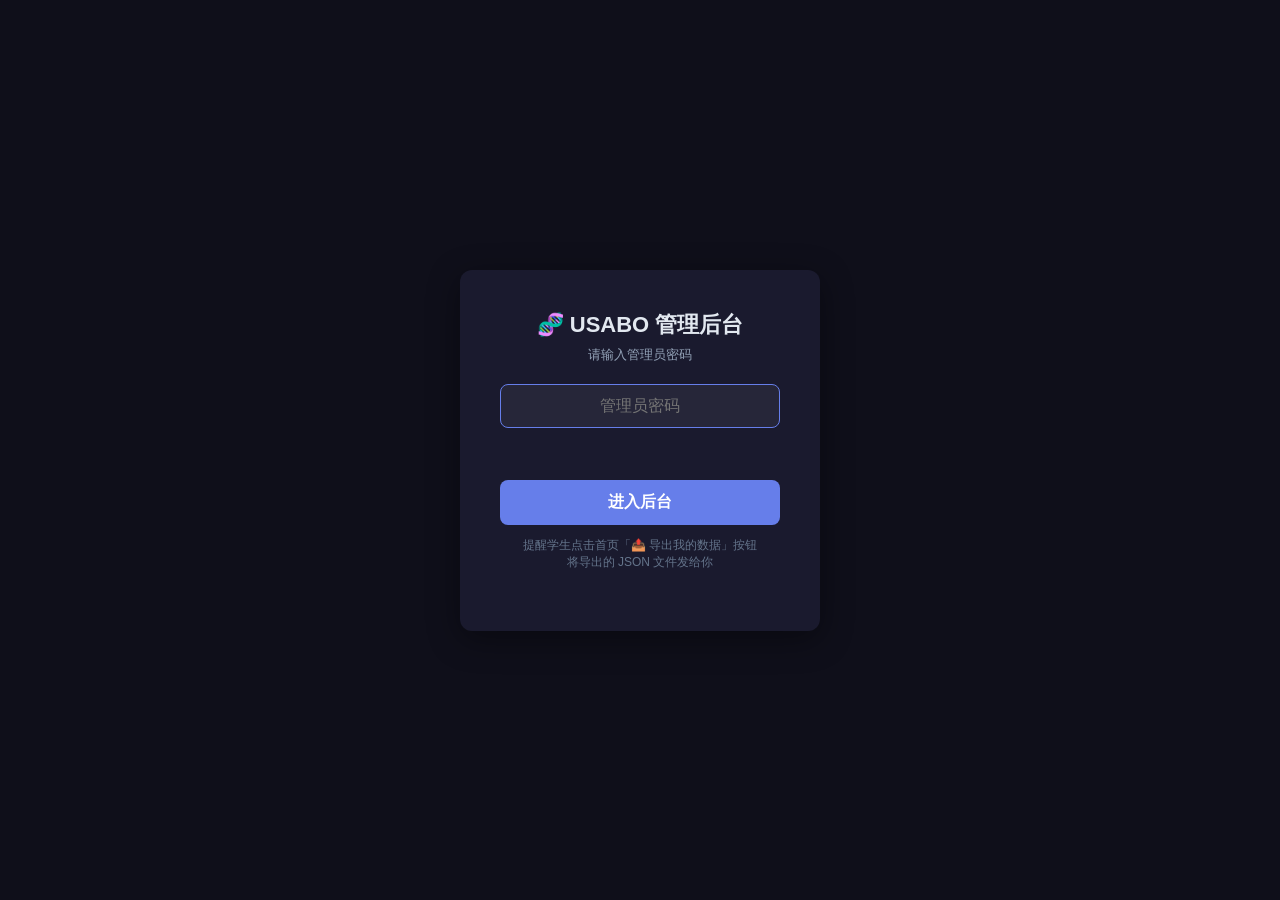
==== commit 569b44e8: "Fix admin login: add missing async on wrong-pdf export handler; bump SW v17" ====
--- a/admin.html
+++ b/admin.html
@@ -498,7 +498,7 @@
     <p>请输入管理员密码</p>
     <input type="password" id="admin-password" placeholder="管理员密码" autocomplete="off">
     <p class="login-error" id="admin-error"></p>
-    <button class="login-btn" id="admin-login-btn">进入后台</button>
+    <button class="login-btn" id="admin-login-btn" onclick="doAdminLogin()">进入后台</button>
     <p style="font-size:12px;color:var(--text-muted);margin-top:12px;">
       提醒学生点击首页「📤 导出我的数据」按钮<br>将导出的 JSON 文件发给你
     </p>
@@ -595,14 +595,12 @@
 'use strict';
 
 // ── Admin Auth ──
-const ADMIN_PW_HASH = 'f2dca037d7c65ac8e4c29d0daa133d6422c6e3d6213be7d9714dab2c4b76ca82';
+const ADMIN_PASSWORD = '510125aa';  // 管理员密码（明文，直接比对）
 
 const AdminAuth = {
-  async login(password) {
-    const data = new TextEncoder().encode(password);
-    const hashBuf = await crypto.subtle.digest('SHA-256', data);
-    const hash = Array.from(new Uint8Array(hashBuf)).map(b => b.toString(16).padStart(2,'0')).join('');
-    return hash === ADMIN_PW_HASH;
+  login(password) {
+    // 直接明文比对，最简单可靠
+    return password === ADMIN_PASSWORD;
   }
 };
 
@@ -977,18 +975,27 @@
   const loginErr = document.getElementById('admin-error');
   const loginBtn = document.getElementById('admin-login-btn');
 
-  const doLogin = async () => {
+  const doLogin = () => {
     const pw = adminPw.value.trim();
     if (!pw) { loginErr.textContent = '请输入密码'; return; }
     loginBtn.disabled = true;
     loginBtn.textContent = '验证中...';
-    const ok = await AdminAuth.login(pw);
+    
+    console.log('尝试登录，密码长度:', pw.length);  // 调试信息
+    
+    // 直接同步比对密码
+    const ok = AdminAuth.login(pw);
+    
+    console.log('密码比对结果:', ok);  // 调试信息
+    
     if (ok) {
+      console.log('密码正确，准备进入后台');  // 调试信息
       loginOverlay.classList.add('hidden');
       document.getElementById('app').classList.add('active');
       adminPw.value = '';
       renderAll();
       updateFileChips();
+      console.log('已进入后台');  // 调试信息
     } else {
       loginErr.textContent = '密码错误';
       adminPw.value = '';
@@ -1030,7 +1037,7 @@
   };
 
   // Export wrong questions PDF
-  document.getElementById('btn-export-wrong-pdf').onclick = () => {
+  document.getElementById('btn-export-wrong-pdf').onclick = async () => {
     const container = document.getElementById('wrong-export');
     const students = AdminStore.getAll();
     if (students.length === 0) {
